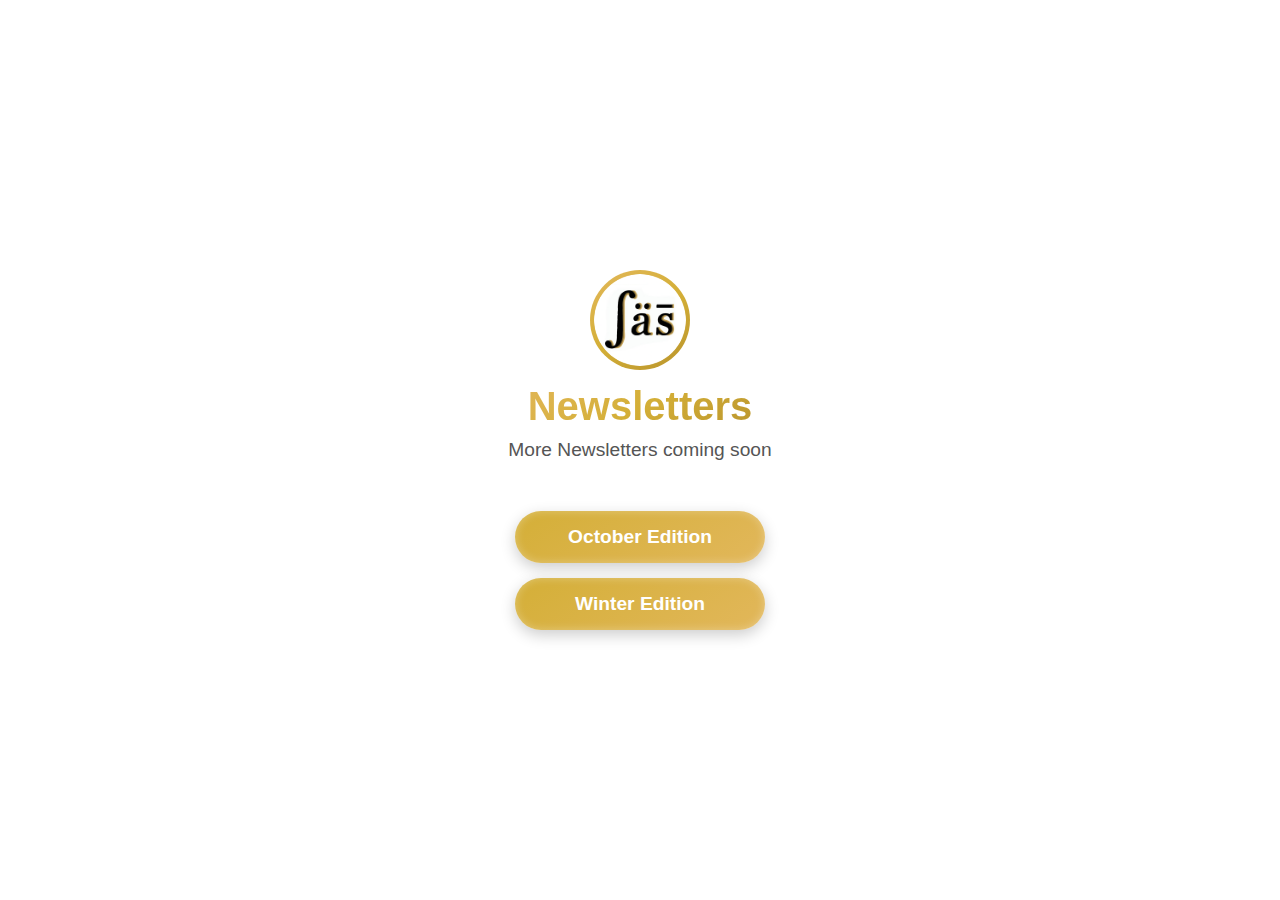
==== NewsLetter.html @ 2cb21383 "Update NewsLetter.html" ====
<!DOCTYPE html>
<html lang="en">
<head>
  <meta charset="UTF-8">
  <meta name="viewport" content="width=device-width, initial-scale=1.0">
  <meta name="viewport" content="width=device-width, initial-scale=1.0">
  <title>Students' Actuarial Society - LinkTree</title>
  <link rel="stylesheet" href="style.css">
</head>
<body>
  <div class="container">
    <div class="logo">
      <img src="Logo Circle.png" alt="Students' Actuarial Society Logo" class="logo-image">
      <h1>Newsletters</h1>
      <p>More Newsletters coming soon</p>
    </div>
    <div class="links">
      <a href="october.pdf" class="button">October Edition</a>
      <a href="Winter.pdf" class="button">Winter Edition</a>
    </div>
  </div>
</body>
</html>
---- style.css ----
* {
  box-sizing: border-box;
  margin: 0;
  padding: 0;
  font-family: Arial, sans-serif;
}

body {
  display: flex;
  justify-content: center;
  align-items: center;
  min-height: 100vh;
  background-color: #ffffff;
}

.container {
  text-align: center;
  color: #333;
}

.logo {
  margin-bottom: 20px;
  position: relative;
  display: inline-block;
}

.logo-image {
  width: 100px; /* Adjust size as needed */
  margin-bottom: 10px;
  border-radius: 50%;
  padding: 4px; /* Reduced padding for a slimmer border */
  background: linear-gradient(145deg, #e2b75b, #d4af37, #b8932c); /* Gold circular border */
}

.logo h1 {
  font-size: 2.5em;
  font-weight: bold;
  color: #d4af37;
  background: linear-gradient(145deg, #e2b75b, #d4af37, #b8932c);
  background-clip: text;
  -webkit-background-clip: text;
  color: transparent;
  margin-bottom: 10px;
  position: relative;
}

.logo h1::after {
  content: '';
  display: block;
  height: 5px;
  width: 50%;
  background: linear-gradient(90deg, rgba(255, 255, 255, 0.6), rgba(255, 255, 255, 0));
  position: absolute;
  top: 0;
  left: 25%;
  transform: translateY(-10px);
}

.logo p {
  color: #555;
  font-size: 1.2em;
  margin-bottom: 30px;
}

.links {
  display: flex;
  flex-direction: column;
  gap: 15px;
}

.button {
  text-decoration: none;
  font-size: 1.2em;
  color: #ffffff;
  background: linear-gradient(145deg, #d4af37, #e2b75b);
  padding: 15px 0;
  width: 250px;
  margin: 0 auto;
  border-radius: 30px;
  box-shadow: 0px 5px 15px rgba(0, 0, 0, 0.2), inset 0px 0px 10px rgba(255, 255, 255, 0.3);
  transition: transform 0.2s ease, box-shadow 0.2s ease;
  font-weight: bold;
  background-clip: padding-box;
  position: relative;
}

.button:hover {
  transform: translateY(-5px);
  box-shadow: 0px 8px 20px rgba(0, 0, 0, 0.3), inset 0px 0px 15px rgba(255, 255, 255, 0.4);
}

.button:active {
  transform: translateY(3px);
  box-shadow: 0px 5px 10px rgba(0, 0, 0, 0.15);
}
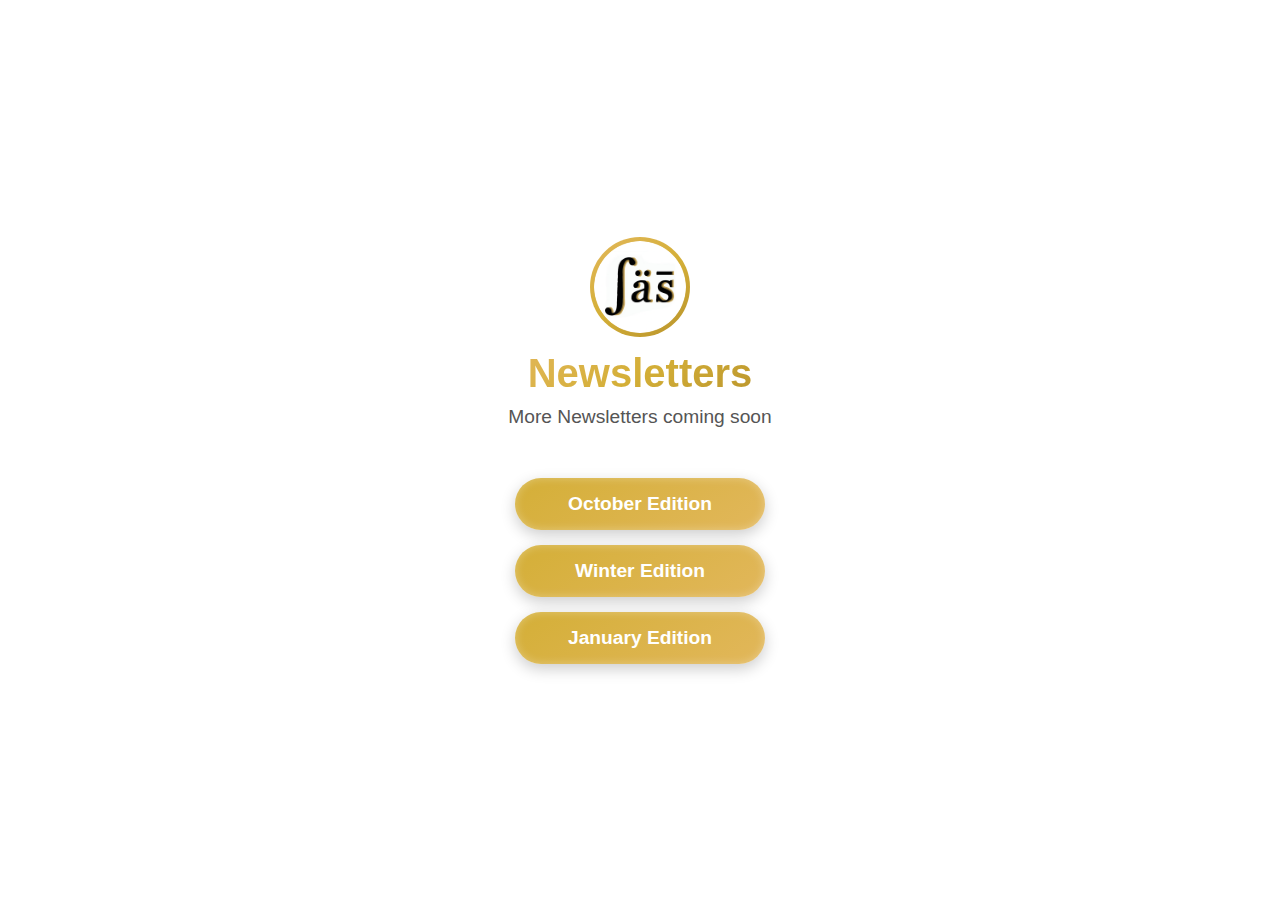
==== commit 36d1b13a: "Update NewsLetter.html" ====
--- a/NewsLetter.html
+++ b/NewsLetter.html
@@ -17,6 +17,7 @@
     <div class="links">
       <a href="october.pdf" class="button">October Edition</a>
       <a href="Winter.pdf" class="button">Winter Edition</a>
+      <a href="SAS Newsletter Jan 2025.pdf" class="button">January Edition</a>
     </div>
   </div>
 </body>
